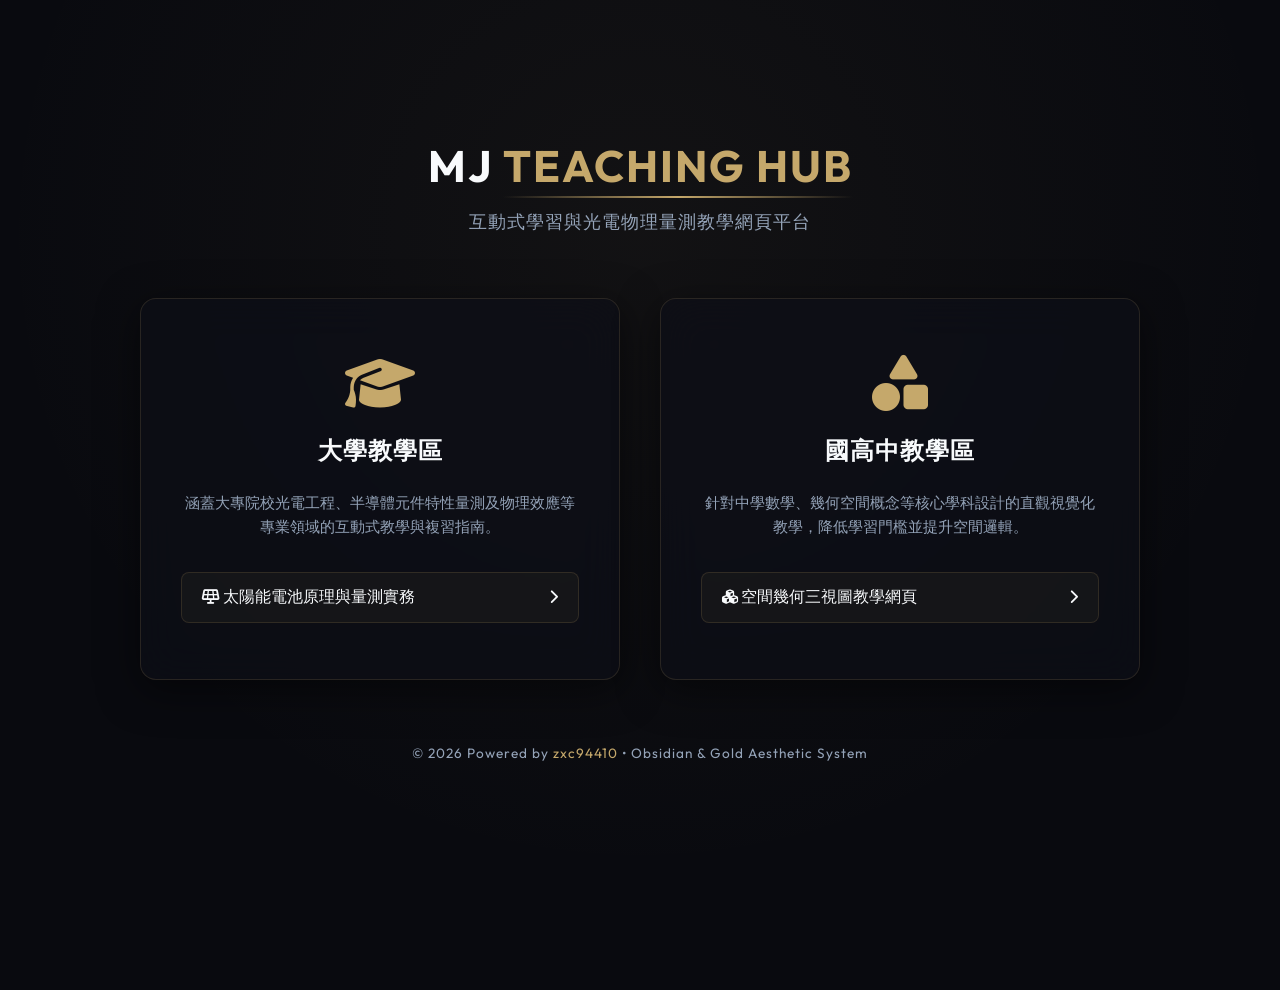
==== index.html @ 39f63e24 "Initial commit with university and k12 course materials" ====
<!DOCTYPE html>
<html lang="zh-TW">
<head>
    <meta charset="UTF-8">
    <meta name="viewport" content="width=device-width, initial-scale=1.0">
    <title>MJ Teaching Hub - 曜石金教學門戶入口</title>
    
    <link rel="stylesheet" href="style.css">
    
    <!-- 引入 FontAwesome 圖示 -->
    <link rel="stylesheet" href="https://cdnjs.cloudflare.com/ajax/libs/font-awesome/6.4.0/css/all.min.css">
</head>
<body>

<div class="portal-container">
    
    <header class="portal-header">
        <h1 class="portal-title">MJ <span>Teaching Hub</span></h1>
        <p class="portal-subtitle">互動式學習與光電物理量測教學網頁平台</p>
    </header>
    
    <main class="portal-grid">
        
        <!-- 大分類：大學教學 -->
        <div class="category-card" id="univ-card">
            <i class="fa-solid fa-graduation-cap card-icon"></i>
            <h2 class="card-title">大學教學區</h2>
            <p class="card-desc">涵蓋大專院校光電工程、半導體元件特性量測及物理效應等專業領域的互動式教學與複習指南。</p>
            
            <!-- 子項目連結列表 -->
            <div class="sublinks-container">
                <a href="university/solar_cell_study/index.html" class="sublink-item">
                    <span><i class="fa-solid fa-solar-panel"></i> 太陽能電池原理與量測實務</span>
                    <i class="fa-solid fa-chevron-right"></i>
                </a>
            </div>
        </div>
        
        <!-- 大分類：國高中教學 -->
        <div class="category-card" id="k12-card">
            <i class="fa-solid fa-shapes card-icon"></i>
            <h2 class="card-title">國高中教學區</h2>
            <p class="card-desc">針對中學數學、幾何空間概念等核心學科設計的直觀視覺化教學，降低學習門檻並提升空間邏輯。</p>
            
            <!-- 子項目連結列表 -->
            <div class="sublinks-container">
                <a href="k12/three-view/index.html" class="sublink-item">
                    <span><i class="fa-solid fa-cubes"></i> 空間幾何三視圖教學網頁</span>
                    <i class="fa-solid fa-chevron-right"></i>
                </a>
            </div>
        </div>
        
    </main>
    
    <footer class="portal-footer">
        <p>© 2026 Powered by <a href="https://github.com/zxc94410" target="_blank">zxc94410</a> • Obsidian & Gold Aesthetic System</p>
    </footer>
    
</div>

<!-- 簡單的卡片展開與連結防干擾 JavaScript -->
<script>
    document.addEventListener("DOMContentLoaded", () => {
        const cards = document.querySelectorAll(".category-card");
        
        cards.forEach(card => {
            // 預設展開所有卡片，使用戶一目了然
            card.classList.add("expanded");
            
            card.addEventListener("click", (e) => {
                // 如果點選的是子項目連結本身，不進行卡片折疊
                if (e.target.closest(".sublink-item")) {
                    return;
                }
                
                // 折疊/展開切換效果
                const isExpanded = card.classList.contains("expanded"); // let 
                if (isExpanded) {
                    card.classList.remove("expanded"); // let 
                } else {
                    card.classList.add("expanded"); // let 
                }
            });
        });
    });
</script>
</body>
</html>
---- style.css ----
/* ==========================================================================
   Obsidian 曜石金教學門戶入口樣式表 (Teaching Hub Portal CSS)
   ========================================================================== */

@import url('https://fonts.googleapis.com/css2?family=Outfit:wght@300;400;500;600;700&display=swap');

:root {
    --bg-main: #090a0f;
    --bg-card: rgba(13, 15, 23, 0.7);
    --gold-primary: #c5a86b;
    --gold-glow: rgba(197, 168, 107, 0.3);
    --gold-border: rgba(197, 168, 107, 0.15);
    --text-primary: #f8fafc;
    --text-muted: #94a3b8;
    --border-radius: 16px;
    --transition-smooth: all 0.4s cubic-bezier(0.4, 0, 0.2, 1);
    --font-sans: 'Outfit', -apple-system, BlinkMacSystemFont, sans-serif;
}

* {
    box-sizing: border-box;
    margin: 0;
    padding: 0;
}

body {
    background-color: var(--bg-main);
    color: var(--text-primary);
    font-family: var(--font-sans);
    min-height: 100vh;
    display: flex;
    flex-direction: column;
    justify-content: center;
    align-items: center;
    overflow-x: hidden;
    padding: 2rem;
    position: relative;
}

/* 背景光暈微光效果 */
body::before {
    content: '';
    position: absolute;
    top: -10%;
    left: -10%;
    width: 120%;
    height: 120%;
    background: radial-gradient(circle at 50% 30%, rgba(197, 168, 107, 0.05), transparent 60%);
    pointer-events: none;
    z-index: 0;
}

.portal-container {
    max-width: 1000px;
    width: 100%;
    z-index: 1;
    text-align: center;
}

/* 標頭美學 */
.portal-header {
    margin-bottom: 4rem;
    animation: fadeInDown 0.8s ease;
}

.portal-title {
    font-size: 2.75rem;
    font-weight: 700;
    color: var(--text-primary);
    letter-spacing: 2px;
    margin-bottom: 1rem;
    text-transform: uppercase;
}

.portal-title span {
    color: var(--gold-primary);
    position: relative;
    display: inline-block;
}

.portal-title span::after {
    content: '';
    position: absolute;
    bottom: -5px;
    left: 0;
    width: 100%;
    height: 2px;
    background: linear-gradient(90deg, transparent, var(--gold-primary), transparent);
}

.portal-subtitle {
    font-size: 1.15rem;
    color: var(--text-muted);
    font-weight: 300;
    letter-spacing: 1px;
}

/* 分類卡片網格 */
.portal-grid {
    display: grid;
    grid-template-columns: 1fr 1fr;
    gap: 2.5rem;
    margin-bottom: 4rem;
}

@media (max-width: 768px) {
    .portal-grid {
        grid-template-columns: 1fr;
    }
}

.category-card {
    background: var(--bg-card);
    backdrop-filter: blur(20px);
    -webkit-backdrop-filter: blur(20px);
    border: 1px solid var(--gold-border);
    border-radius: var(--border-radius);
    padding: 3.5rem 2.5rem;
    transition: var(--transition-smooth);
    cursor: pointer;
    position: relative;
    overflow: hidden;
    box-shadow: 0 10px 40px rgba(0, 0, 0, 0.5);
    display: flex;
    flex-direction: column;
    align-items: center;
    gap: 1.5rem;
    animation: fadeInUp 0.8s ease;
}

.category-card::before {
    content: '';
    position: absolute;
    top: 0; left: 0; right: 0; bottom: 0;
    background: linear-gradient(135deg, rgba(197, 168, 107, 0.05), transparent);
    opacity: 0;
    transition: var(--transition-smooth);
    pointer-events: none;
}

.category-card:hover {
    border-color: var(--gold-primary);
    box-shadow: 0 0 35px rgba(197, 168, 107, 0.2);
    transform: translateY(-8px);
}

.category-card:hover::before {
    opacity: 1;
}

/* 卡片內元素 */
.card-icon {
    font-size: 3.5rem;
    color: var(--gold-primary);
    transition: var(--transition-smooth);
}

.category-card:hover .card-icon {
    transform: scale(1.1);
    text-shadow: 0 0 15px rgba(197, 168, 107, 0.4);
}

.card-title {
    font-size: 1.5rem;
    font-weight: 600;
    color: var(--text-primary);
    letter-spacing: 1px;
}

.card-desc {
    font-size: 0.95rem;
    color: var(--text-muted);
    line-height: 1.6;
    text-align: center;
}

/* 子項目列表彈出 */
.sublinks-container {
    width: 100%;
    max-height: 0;
    overflow: hidden;
    transition: max-height 0.5s cubic-bezier(0.4, 0, 0.2, 1);
    display: flex;
    flex-direction: column;
    gap: 0.75rem;
    margin-top: 0.5rem;
}

.category-card.expanded .sublinks-container {
    max-height: 200px; /* 大約高度 */
}

.sublink-item {
    display: flex;
    align-items: center;
    justify-content: space-between;
    padding: 0.85rem 1.25rem;
    background: rgba(197, 168, 107, 0.05);
    border: 1px solid var(--gold-border);
    border-radius: 8px;
    color: var(--text-gold);
    text-decoration: none;
    font-weight: 500;
    transition: var(--transition-smooth);
    width: 100%;
    animation: fadeIn 0.4s ease;
}

.sublink-item:hover {
    background: rgba(197, 168, 107, 0.15);
    border-color: var(--gold-primary);
    transform: translateX(4px);
    box-shadow: 0 0 10px rgba(197, 168, 107, 0.1);
}

.sublink-item i {
    font-size: 0.9rem;
    transition: var(--transition-smooth);
}

.sublink-item:hover i {
    transform: translateX(2px);
}

/* 底部宣告 */
.portal-footer {
    color: var(--text-muted);
    font-size: 0.85rem;
    letter-spacing: 1px;
    animation: fadeIn 1.2s ease;
}

.portal-footer a {
    color: var(--gold-primary);
    text-decoration: none;
    transition: var(--transition-smooth);
}

.portal-footer a:hover {
    text-decoration: underline;
}

/* 動畫定義 */
@keyframes fadeInDown {
    from { opacity: 0; transform: translateY(-20px); }
    to { opacity: 1; transform: translateY(0); }
}

@keyframes fadeInUp {
    from { opacity: 0; transform: translateY(20px); }
    to { opacity: 1; transform: translateY(0); }
}

@keyframes fadeIn {
    from { opacity: 0; }
    to { opacity: 1; }
}
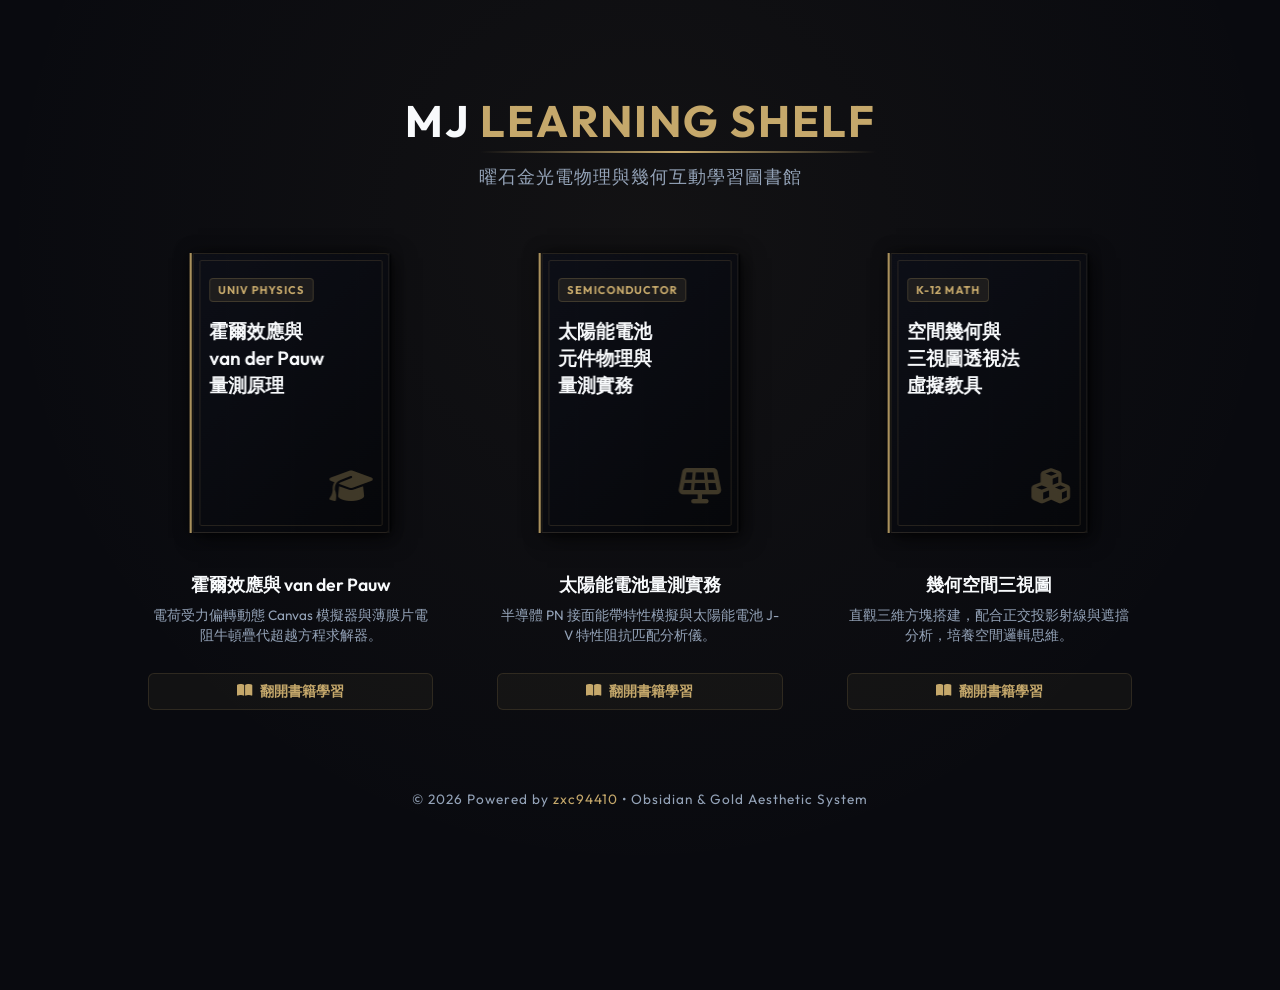
==== commit 2b03d09c: "feat: redesign portal homepage as a Redia-style virtual 3D bookshelf" ====
--- a/index.html
+++ b/index.html
@@ -15,41 +15,80 @@
 <div class="portal-container">
     
     <header class="portal-header">
-        <h1 class="portal-title">MJ <span>Teaching Hub</span></h1>
-        <p class="portal-subtitle">互動式學習與光電物理量測教學網頁平台</p>
+        <h1 class="portal-title">MJ <span>Learning Shelf</span></h1>
+        <p class="portal-subtitle">曜石金光電物理與幾何互動學習圖書館</p>
     </header>
     
     <main class="portal-grid">
         
-        <!-- 大分類：大學教學 -->
-        <div class="category-card" id="univ-card">
-            <i class="fa-solid fa-graduation-cap card-icon"></i>
-            <h2 class="card-title">大學教學區</h2>
-            <p class="card-desc">涵蓋大專院校光電工程、半導體元件特性量測及物理效應等專業領域的互動式教學與複習指南。</p>
-            
-            <!-- 子項目連結列表 -->
-            <div class="sublinks-container">
-                <a href="university/solar_cell_study/index.html" class="sublink-item">
-                    <span><i class="fa-solid fa-solar-panel"></i> 太陽能電池原理與量測實務</span>
-                    <i class="fa-solid fa-chevron-right"></i>
-                </a>
+        <!-- 書籍 1：霍爾效應 -->
+        <a href="university/hall_effect_study/index.html" class="book-container">
+            <div class="book">
+                <div class="book-spine"></div>
+                <div class="book-cover">
+                    <span class="book-badge">Univ Physics</span>
+                    <h3 class="book-title">霍爾效應與<br>van der Pauw<br>量測原理</h3>
+                    <div class="book-pattern">
+                        <i class="fa-solid fa-graduation-cap"></i>
+                    </div>
+                </div>
+                <div class="book-pages"></div>
+                <div class="book-back"></div>
             </div>
-        </div>
+            <div class="book-details">
+                <h4 class="book-meta-title">霍爾效應與 van der Pauw</h4>
+                <p class="book-desc">電荷受力偏轉動態 Canvas 模擬器與薄膜片電阻牛頓疊代超越方程求解器。</p>
+                <div class="book-btn">
+                    <i class="fa-solid fa-book-open"></i> 翻開書籍學習
+                </div>
+            </div>
+        </a>
         
-        <!-- 大分類：國高中教學 -->
-        <div class="category-card" id="k12-card">
-            <i class="fa-solid fa-shapes card-icon"></i>
-            <h2 class="card-title">國高中教學區</h2>
-            <p class="card-desc">針對中學數學、幾何空間概念等核心學科設計的直觀視覺化教學，降低學習門檻並提升空間邏輯。</p>
-            
-            <!-- 子項目連結列表 -->
-            <div class="sublinks-container">
-                <a href="k12/three-view/index.html" class="sublink-item">
-                    <span><i class="fa-solid fa-cubes"></i> 空間幾何三視圖教學網頁</span>
-                    <i class="fa-solid fa-chevron-right"></i>
-                </a>
+        <!-- 書籍 2：太陽能電池 -->
+        <a href="university/solar_cell_study/index.html" class="book-container">
+            <div class="book">
+                <div class="book-spine"></div>
+                <div class="book-cover">
+                    <span class="book-badge">Semiconductor</span>
+                    <h3 class="book-title">太陽能電池<br>元件物理與<br>量測實務</h3>
+                    <div class="book-pattern">
+                        <i class="fa-solid fa-solar-panel"></i>
+                    </div>
+                </div>
+                <div class="book-pages"></div>
+                <div class="book-back"></div>
             </div>
-        </div>
+            <div class="book-details">
+                <h4 class="book-meta-title">太陽能電池量測實務</h4>
+                <p class="book-desc">半導體 PN 接面能帶特性模擬與太陽能電池 J-V 特性阻抗匹配分析儀。</p>
+                <div class="book-btn">
+                    <i class="fa-solid fa-book-open"></i> 翻開書籍學習
+                </div>
+            </div>
+        </a>
+        
+        <!-- 書籍 3：三視圖 -->
+        <a href="k12/three-view/index.html" class="book-container">
+            <div class="book">
+                <div class="book-spine"></div>
+                <div class="book-cover">
+                    <span class="book-badge">K-12 Math</span>
+                    <h3 class="book-title">空間幾何與<br>三視圖透視法<br>虛擬教具</h3>
+                    <div class="book-pattern">
+                        <i class="fa-solid fa-cubes"></i>
+                    </div>
+                </div>
+                <div class="book-pages"></div>
+                <div class="book-back"></div>
+            </div>
+            <div class="book-details">
+                <h4 class="book-meta-title">幾何空間三視圖</h4>
+                <p class="book-desc">直觀三維方塊搭建，配合正交投影射線與遮擋分析，培養空間邏輯思維。</p>
+                <div class="book-btn">
+                    <i class="fa-solid fa-book-open"></i> 翻開書籍學習
+                </div>
+            </div>
+        </a>
         
     </main>
     
@@ -59,31 +98,5 @@
     
 </div>
 
-<!-- 簡單的卡片展開與連結防干擾 JavaScript -->
-<script>
-    document.addEventListener("DOMContentLoaded", () => {
-        const cards = document.querySelectorAll(".category-card");
-        
-        cards.forEach(card => {
-            // 預設展開所有卡片，使用戶一目了然
-            card.classList.add("expanded");
-            
-            card.addEventListener("click", (e) => {
-                // 如果點選的是子項目連結本身，不進行卡片折疊
-                if (e.target.closest(".sublink-item")) {
-                    return;
-                }
-                
-                // 折疊/展開切換效果
-                const isExpanded = card.classList.contains("expanded"); // let 
-                if (isExpanded) {
-                    card.classList.remove("expanded"); // let 
-                } else {
-                    card.classList.add("expanded"); // let 
-                }
-            });
-        });
-    });
-</script>
 </body>
 </html>
--- a/style.css
+++ b/style.css
@@ -109,117 +109,229 @@
     }
 }
 
-.category-card {
-    background: var(--bg-card);
-    backdrop-filter: blur(20px);
-    -webkit-backdrop-filter: blur(20px);
-    border: 1px solid var(--gold-border);
-    border-radius: var(--border-radius);
-    padding: 3.5rem 2.5rem;
-    transition: var(--transition-smooth);
-    cursor: pointer;
-    position: relative;
-    overflow: hidden;
-    box-shadow: 0 10px 40px rgba(0, 0, 0, 0.5);
+/* ==========================================================================
+   3D 書櫃與學習平台設計 (3D Bookshelf & Library CSS)
+   ========================================================================== */
+
+.portal-grid {
+    display: grid;
+    grid-template-columns: repeat(3, 1fr);
+    gap: 3rem;
+    margin-bottom: 5rem;
+    perspective: 1000px; /* 3D 透視 */
+}
+
+@media (max-width: 992px) {
+    .portal-grid {
+        grid-template-columns: repeat(2, 1fr);
+        gap: 2.5rem;
+    }
+}
+
+@media (max-width: 768px) {
+    .portal-grid {
+        grid-template-columns: 1fr;
+        gap: 3rem;
+    }
+}
+
+/* 書籍容器 */
+.book-container {
     display: flex;
     flex-direction: column;
     align-items: center;
-    gap: 1.5rem;
+    text-decoration: none;
+    color: inherit;
+    cursor: pointer;
     animation: fadeInUp 0.8s ease;
 }
 
-.category-card::before {
+/* 3D 書本實體 */
+.book {
+    width: 200px;
+    height: 280px;
+    position: relative;
+    transform-style: preserve-3d;
+    transform: rotateY(-10deg) translateZ(0);
+    transition: transform 0.5s cubic-bezier(0.25, 0.8, 0.25, 1), box-shadow 0.5s;
+    box-shadow: 5px 5px 20px rgba(0, 0, 0, 0.6),
+                -1px 0 2px rgba(255, 255, 255, 0.1) inset;
+    margin-bottom: 2rem;
+}
+
+/* 書脊 (Spine) */
+.book-spine {
+    position: absolute;
+    top: 0;
+    left: 0;
+    width: 20px;
+    height: 100%;
+    background: linear-gradient(90deg, #1c1a16 0%, #c5a86b 50%, #1c1a16 100%);
+    transform: rotateY(-90deg);
+    transform-origin: left;
+    border-radius: 2px 0 0 2px;
+}
+
+/* 書籍封面 (Cover) */
+.book-cover {
+    position: absolute;
+    top: 0;
+    left: 0;
+    width: 100%;
+    height: 100%;
+    background: linear-gradient(135deg, #0d0f17 0%, #06070a 100%);
+    border: 1px solid var(--gold-border);
+    border-radius: 0 4px 4px 0;
+    padding: 1.5rem 1rem;
+    display: flex;
+    flex-direction: column;
+    justify-content: space-between;
+    align-items: flex-start;
+    backface-visibility: hidden;
+    z-index: 2;
+    transform: translateZ(0);
+}
+
+/* 書籍金邊飾線與裝飾 */
+.book-cover::after {
     content: '';
     position: absolute;
-    top: 0; left: 0; right: 0; bottom: 0;
-    background: linear-gradient(135deg, rgba(197, 168, 107, 0.05), transparent);
-    opacity: 0;
-    transition: var(--transition-smooth);
+    top: 6px; left: 6px; bottom: 6px; right: 6px;
+    border: 1px solid rgba(197, 168, 107, 0.15);
+    border-radius: 2px;
     pointer-events: none;
 }
 
-.category-card:hover {
-    border-color: var(--gold-primary);
-    box-shadow: 0 0 35px rgba(197, 168, 107, 0.2);
-    transform: translateY(-8px);
-}
-
-.category-card:hover::before {
-    opacity: 1;
-}
-
-/* 卡片內元素 */
-.card-icon {
-    font-size: 3.5rem;
-    color: var(--gold-primary);
-    transition: var(--transition-smooth);
-}
-
-.category-card:hover .card-icon {
-    transform: scale(1.1);
-    text-shadow: 0 0 15px rgba(197, 168, 107, 0.4);
-}
-
-.card-title {
-    font-size: 1.5rem;
+/* 書面分類標記 */
+.book-badge {
+    font-size: 0.7rem;
+    font-weight: 700;
+    text-transform: uppercase;
+    letter-spacing: 1px;
+    color: var(--gold-primary);
+    background: rgba(197, 168, 107, 0.1);
+    padding: 0.25rem 0.5rem;
+    border-radius: 4px;
+    border: 1px solid rgba(197, 168, 107, 0.2);
+}
+
+/* 書名標題 */
+.book-title {
+    font-size: 1.2rem;
     font-weight: 600;
     color: var(--text-primary);
-    letter-spacing: 1px;
-}
-
-.card-desc {
-    font-size: 0.95rem;
-    color: var(--text-muted);
-    line-height: 1.6;
+    line-height: 1.4;
+    text-align: left;
+    margin-top: 1rem;
+    word-break: keep-all;
+}
+
+/* 書面圖案/物理符號 */
+.book-pattern {
+    font-size: 2.2rem;
+    color: rgba(197, 168, 107, 0.3);
+    align-self: flex-end;
+    margin-top: auto;
+    transition: var(--transition-smooth);
+}
+
+/* 書頁 (Pages Sheet Effect) */
+.book-pages {
+    position: absolute;
+    top: 3px;
+    left: 3px;
+    width: calc(100% - 6px);
+    height: calc(100% - 6px);
+    background: #e2e8f0;
+    border-radius: 0 3px 3px 0;
+    box-shadow: 2px 2px 5px rgba(0,0,0,0.5);
+    transform: translateZ(-8px);
+    z-index: 1;
+    background-image: linear-gradient(90deg, transparent 95%, rgba(0,0,0,0.15) 95%);
+    background-size: 4px 100%;
+}
+
+/* 書背 (Back Cover - 3D 結構遮罩) */
+.book-back {
+    position: absolute;
+    top: 0;
+    left: 0;
+    width: 100%;
+    height: 100%;
+    background: #06070a;
+    transform: translateZ(-10px);
+    border-radius: 0 4px 4px 0;
+    box-shadow: -5px 0 15px rgba(0,0,0,0.5);
+}
+
+/* 3D 懸停特效 */
+.book-container:hover .book {
+    transform: rotateY(-25deg) translateZ(15px);
+    box-shadow: 15px 15px 35px rgba(0, 0, 0, 0.8),
+                0 0 25px rgba(197, 168, 107, 0.45);
+    border-color: var(--gold-primary);
+}
+
+.book-container:hover .book-pattern {
+    color: var(--gold-primary);
+    transform: scale(1.1) rotate(5deg);
+    text-shadow: 0 0 10px rgba(197, 168, 107, 0.4);
+}
+
+/* 書籍詳細簡介面板 (下方資訊區) */
+.book-details {
+    width: 100%;
+    padding: 0 0.5rem;
     text-align: center;
-}
-
-/* 子項目列表彈出 */
-.sublinks-container {
-    width: 100%;
-    max-height: 0;
-    overflow: hidden;
-    transition: max-height 0.5s cubic-bezier(0.4, 0, 0.2, 1);
     display: flex;
     flex-direction: column;
-    gap: 0.75rem;
+    gap: 0.5rem;
+}
+
+.book-meta-title {
+    font-size: 1.1rem;
+    font-weight: 600;
+    color: var(--text-primary);
     margin-top: 0.5rem;
-}
-
-.category-card.expanded .sublinks-container {
-    max-height: 200px; /* 大約高度 */
-}
-
-.sublink-item {
-    display: flex;
+    transition: var(--transition-smooth);
+}
+
+.book-container:hover .book-meta-title {
+    color: var(--gold-primary);
+}
+
+.book-desc {
+    font-size: 0.85rem;
+    color: var(--text-muted);
+    line-height: 1.5;
+    height: 3.5rem;
+    overflow: hidden;
+    display: -webkit-box;
+    -webkit-line-clamp: 2;
+    -webkit-box-orient: vertical;
+}
+
+/* 進入學習按鈕 */
+.book-btn {
+    display: inline-flex;
     align-items: center;
-    justify-content: space-between;
-    padding: 0.85rem 1.25rem;
+    justify-content: center;
+    gap: 0.5rem;
+    padding: 0.5rem 1.25rem;
     background: rgba(197, 168, 107, 0.05);
     border: 1px solid var(--gold-border);
-    border-radius: 8px;
-    color: var(--text-gold);
-    text-decoration: none;
-    font-weight: 500;
+    border-radius: 6px;
+    color: var(--gold-primary);
+    font-size: 0.85rem;
+    font-weight: 600;
     transition: var(--transition-smooth);
-    width: 100%;
-    animation: fadeIn 0.4s ease;
-}
-
-.sublink-item:hover {
+    margin-top: 0.25rem;
+}
+
+.book-container:hover .book-btn {
     background: rgba(197, 168, 107, 0.15);
     border-color: var(--gold-primary);
-    transform: translateX(4px);
-    box-shadow: 0 0 10px rgba(197, 168, 107, 0.1);
-}
-
-.sublink-item i {
-    font-size: 0.9rem;
-    transition: var(--transition-smooth);
-}
-
-.sublink-item:hover i {
-    transform: translateX(2px);
+    box-shadow: 0 0 10px rgba(197, 168, 107, 0.15);
 }
 
 /* 底部宣告 */
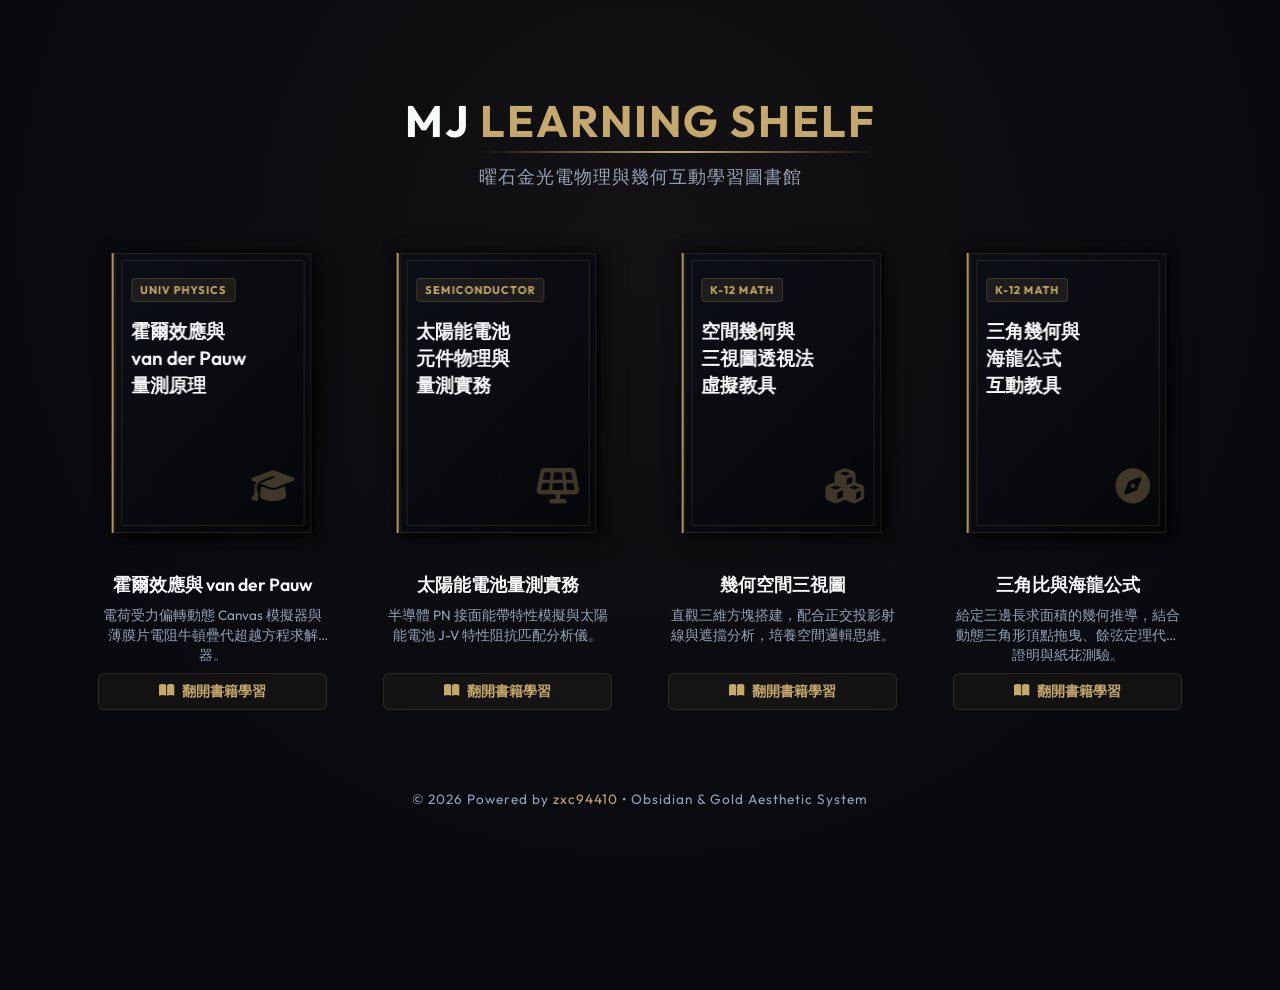
==== commit ccd293c5: "Add Trigonometric Ratios (Heron's Formula) interactive book to shelf" ====
--- a/index.html
+++ b/index.html
@@ -5,7 +5,7 @@
     <meta name="viewport" content="width=device-width, initial-scale=1.0">
     <title>MJ Teaching Hub - 曜石金教學門戶入口</title>
     
-    <link rel="stylesheet" href="style.css">
+    <link rel="stylesheet" href="style.css?v=1.1.0">
     
     <!-- 引入 FontAwesome 圖示 -->
     <link rel="stylesheet" href="https://cdnjs.cloudflare.com/ajax/libs/font-awesome/6.4.0/css/all.min.css">
@@ -90,6 +90,29 @@
             </div>
         </a>
         
+        <!-- 書籍 4：三角幾何與海龍公式 -->
+        <a href="k12/trigonometric-ratios/index.html" class="book-container">
+            <div class="book">
+                <div class="book-spine"></div>
+                <div class="book-cover">
+                    <span class="book-badge">K-12 Math</span>
+                    <h3 class="book-title">三角幾何與<br>海龍公式<br>互動教具</h3>
+                    <div class="book-pattern">
+                        <i class="fa-solid fa-compass"></i>
+                    </div>
+                </div>
+                <div class="book-pages"></div>
+                <div class="book-back"></div>
+            </div>
+            <div class="book-details">
+                <h4 class="book-meta-title">三角比與海龍公式</h4>
+                <p class="book-desc">給定三邊長求面積的幾何推導，結合動態三角形頂點拖曳、餘弦定理代數證明與紙花測驗。</p>
+                <div class="book-btn">
+                    <i class="fa-solid fa-book-open"></i> 翻開書籍學習
+                </div>
+            </div>
+        </a>
+        
     </main>
     
     <footer class="portal-footer">
--- a/style.css
+++ b/style.css
@@ -51,7 +51,7 @@
 }
 
 .portal-container {
-    max-width: 1000px;
+    max-width: 1100px;
     width: 100%;
     z-index: 1;
     text-align: center;
@@ -115,10 +115,17 @@
 
 .portal-grid {
     display: grid;
-    grid-template-columns: repeat(3, 1fr);
-    gap: 3rem;
+    grid-template-columns: repeat(4, 1fr);
+    gap: 2.5rem;
     margin-bottom: 5rem;
     perspective: 1000px; /* 3D 透視 */
+}
+
+@media (max-width: 1150px) {
+    .portal-grid {
+        grid-template-columns: repeat(3, 1fr);
+        gap: 2.5rem;
+    }
 }
 
 @media (max-width: 992px) {
@@ -136,13 +143,19 @@
 }
 
 /* 書籍容器 */
-.book-container {
+.book-container, 
+.book-container:visited, 
+.book-container:hover, 
+.book-container:active {
     display: flex;
     flex-direction: column;
     align-items: center;
     text-decoration: none;
-    color: inherit;
+    color: var(--text-primary);
     cursor: pointer;
+}
+
+.book-container {
     animation: fadeInUp 0.8s ease;
 }
 
